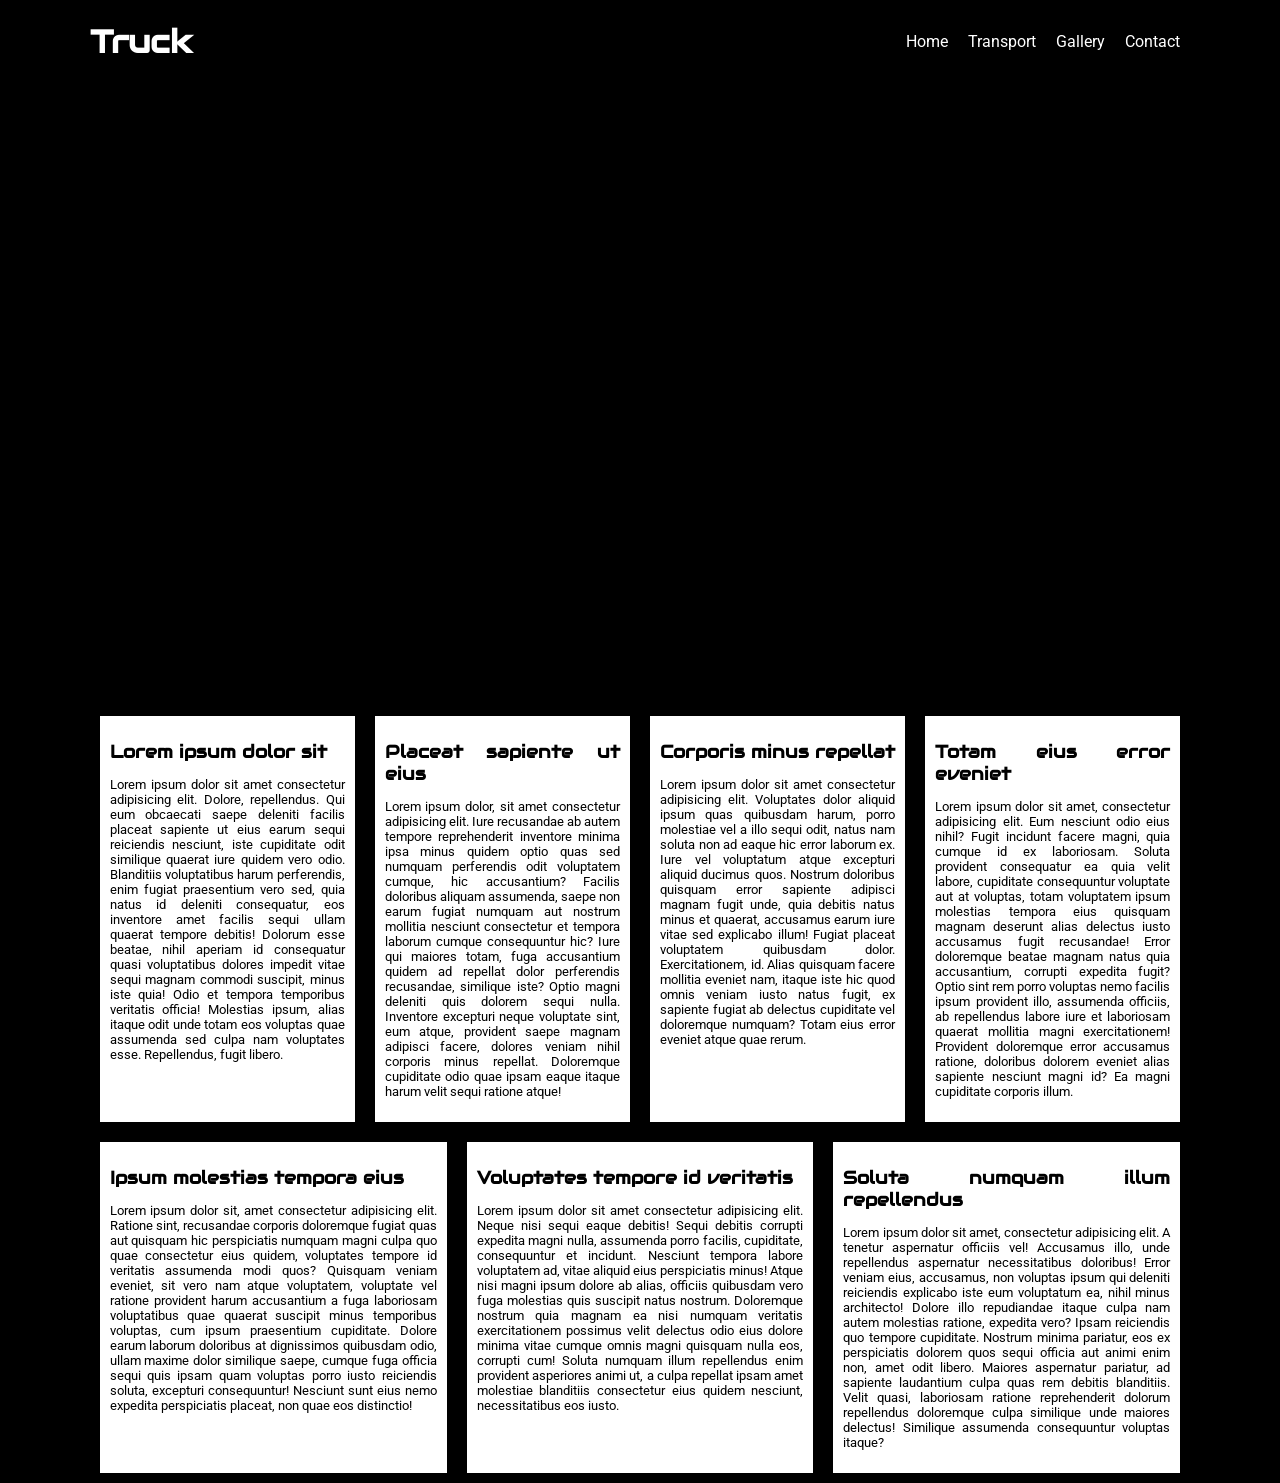
==== index.html @ 1c1d162e "Add files via upload" ====
<!DOCTYPE html>
<html lang="en">
<head>
    <meta charset="UTF-8">
    <meta name="viewport" content="width=device-width, initial-scale=1.0">
    <title>Document</title>
    <link rel="stylesheet" href="truck.css">
</head>
<body>
    <header>
        <div>
            <h1>Truck</h1>
            <nav>
                <a href="index.html">Home</a>
                <a href="transport.html">Transport</a>
                <a href="gallery.html">Gallery</a>
                <a href="contact.html">Contact</a>
            </nav>
        </div>
    </header>
    <main>
        <section>
            <article>
                <h2>Lorem ipsum dolor sit</h2>
                <p>Lorem ipsum dolor sit amet consectetur adipisicing elit. Dolore, repellendus. Qui eum obcaecati saepe deleniti facilis placeat sapiente ut eius earum sequi reiciendis nesciunt, iste cupiditate odit similique quaerat iure quidem vero odio. Blanditiis voluptatibus harum perferendis, enim fugiat praesentium vero sed, quia natus id deleniti consequatur, eos inventore amet facilis sequi ullam quaerat tempore debitis! Dolorum esse beatae, nihil aperiam id consequatur quasi voluptatibus dolores impedit vitae sequi magnam commodi suscipit, minus iste quia! Odio et tempora temporibus veritatis officia! Molestias ipsum, alias itaque odit unde totam eos voluptas quae assumenda sed culpa nam voluptates esse. Repellendus, fugit libero.</p>
            </article>
            <article>
                <h2>Placeat sapiente ut eius</h2>
                <p>Lorem ipsum dolor, sit amet consectetur adipisicing elit. Iure recusandae ab autem tempore reprehenderit inventore minima ipsa minus quidem optio quas sed numquam perferendis odit voluptatem cumque, hic accusantium? Facilis doloribus aliquam assumenda, saepe non earum fugiat numquam aut nostrum mollitia nesciunt consectetur et tempora laborum cumque consequuntur hic? Iure qui maiores totam, fuga accusantium quidem ad repellat dolor perferendis recusandae, similique iste? Optio magni deleniti quis dolorem sequi nulla. Inventore excepturi neque voluptate sint, eum atque, provident saepe magnam adipisci facere, dolores veniam nihil corporis minus repellat. Doloremque cupiditate odio quae ipsam eaque itaque harum velit sequi ratione atque!</p>
            </article>
            <article>
                <h2>Corporis minus repellat</h2>
                <p>Lorem ipsum dolor sit amet consectetur adipisicing elit. Voluptates dolor aliquid ipsum quas quibusdam harum, porro molestiae vel a illo sequi odit, natus nam soluta non ad eaque hic error laborum ex. Iure vel voluptatum atque excepturi aliquid ducimus quos. Nostrum doloribus quisquam error sapiente adipisci magnam fugit unde, quia debitis natus minus et quaerat, accusamus earum iure vitae sed explicabo illum! Fugiat placeat voluptatem quibusdam dolor. Exercitationem, id. Alias quisquam facere mollitia eveniet nam, itaque iste hic quod omnis veniam iusto natus fugit, ex sapiente fugiat ab delectus cupiditate vel doloremque numquam? Totam eius error eveniet atque quae rerum.</p>
            </article>
            <article>
                <h2>Totam eius error eveniet</h2>
                <p>Lorem ipsum dolor sit amet, consectetur adipisicing elit. Eum nesciunt odio eius nihil? Fugit incidunt facere magni, quia cumque id ex laboriosam. Soluta provident consequatur ea quia velit labore, cupiditate consequuntur voluptate aut at voluptas, totam voluptatem ipsum molestias tempora eius quisquam magnam deserunt alias delectus iusto accusamus fugit recusandae! Error doloremque beatae magnam natus quia accusantium, corrupti expedita fugit? Optio sint rem porro voluptas nemo facilis ipsum provident illo, assumenda officiis, ab repellendus labore iure et laboriosam quaerat mollitia magni exercitationem! Provident doloremque error accusamus ratione, doloribus dolorem eveniet alias sapiente nesciunt magni id? Ea magni cupiditate corporis illum.</p>
            </article>
        </section>
        <section>
            <article>
                <h2>Ipsum molestias tempora eius</h2>
                <p>Lorem ipsum dolor sit, amet consectetur adipisicing elit. Ratione sint, recusandae corporis doloremque fugiat quas aut quisquam hic perspiciatis numquam magni culpa quo quae consectetur eius quidem, voluptates tempore id veritatis assumenda modi quos? Quisquam veniam eveniet, sit vero nam atque voluptatem, voluptate vel ratione provident harum accusantium a fuga laboriosam voluptatibus quae quaerat suscipit minus temporibus voluptas, cum ipsum praesentium cupiditate. Dolore earum laborum doloribus at dignissimos quibusdam odio, ullam maxime dolor similique saepe, cumque fuga officia sequi quis ipsam quam voluptas porro iusto reiciendis soluta, excepturi consequuntur! Nesciunt sunt eius nemo expedita perspiciatis placeat, non quae eos distinctio!</p>
            </article>
            <article>
                <h2>Voluptates tempore id veritatis</h2>
                <p>Lorem ipsum dolor sit amet consectetur adipisicing elit. Neque nisi sequi eaque debitis! Sequi debitis corrupti expedita magni nulla, assumenda porro facilis, cupiditate, consequuntur et incidunt. Nesciunt tempora labore voluptatem ad, vitae aliquid eius perspiciatis minus! Atque nisi magni ipsum dolore ab alias, officiis quibusdam vero fuga molestias quis suscipit natus nostrum. Doloremque nostrum quia magnam ea nisi numquam veritatis exercitationem possimus velit delectus odio eius dolore minima vitae cumque omnis magni quisquam nulla eos, corrupti cum! Soluta numquam illum repellendus enim provident asperiores animi ut, a culpa repellat ipsam amet molestiae blanditiis consectetur eius quidem nesciunt, necessitatibus eos iusto.</p>
            </article>
            <article>
                <h2>Soluta numquam illum repellendus</h2>
                <p>Lorem ipsum dolor sit amet, consectetur adipisicing elit. A tenetur aspernatur officiis vel! Accusamus illo, unde repellendus aspernatur necessitatibus doloribus! Error veniam eius, accusamus, non voluptas ipsum qui deleniti reiciendis explicabo iste eum voluptatum ea, nihil minus architecto! Dolore illo repudiandae itaque culpa nam autem molestias ratione, expedita vero? Ipsam reiciendis quo tempore cupiditate. Nostrum minima pariatur, eos ex perspiciatis dolorem quos sequi officia aut animi enim non, amet odit libero. Maiores aspernatur pariatur, ad sapiente laudantium culpa quas rem debitis blanditiis. Velit quasi, laboriosam ratione reprehenderit dolorum repellendus doloremque culpa similique unde maiores delectus! Similique assumenda consequuntur voluptas itaque?</p>
            </article>
        </section>
    </main>
</body>
</html>
---- truck.css ----
@import url('https://fonts.googleapis.com/css2?family=Audiowide&family=Roboto:ital,wght@0,100..900;1,100..900&display=swap');

body {
    margin: 0px;
    background-color: black;
    font-family: "Roboto", sans-serif;
    color: white;
}
@media(max-width: 640px){
    header {
        background-image: url(img/rauschenberger-truck-3677882_640.jpg);
    }
}
@media(max-width: 1280px){
    header {
        background-image: url(img/rauschenberger-truck-3677882_1280.jpg);
    }
}

header {
    background-size: 100% auto;
    background-position: center;
    display: flex;
    flex-direction: column;
    padding: 0px 7% 40% 7%;
    background-position: right bottom;
    background-repeat: no-repeat;
}
 nav a {
    text-decoration: none;
    color: white;
    margin: 10px;
}
nav {
    display: flex;
    flex-direction: column;
}
h1 {
    font-family: "Audiowide", sans-serif;
}
article {
    background-color: white;
    color: black;
    padding: 10px;
    margin: 10px 0px;
    text-align: justify;
}
section {
    padding: 0px 7%;
}
h2 {
    font-family: "Audiowide", sans-serif;
    font-size: 1.1em;
}
p {
    font-size: 0.8em;
}
@media(min-width: 1280px) {
    div {
        display: flex;
        flex-direction: row;
        justify-content: space-between;
        background-image: none;
        padding-bottom: 10%;
    }
    header {
        background-image: url(img/rauschenberger-truck-3677882_1920.jpg);
    }
    nav {
        flex-direction: row;
        justify-content: center;
        align-items: center;
    }
    section {
        display: flex;
        flex-direction: row;
        padding: 0px 7%-10px;
    }
    article {
        flex: 1;
        margin: 10px;
    }
}
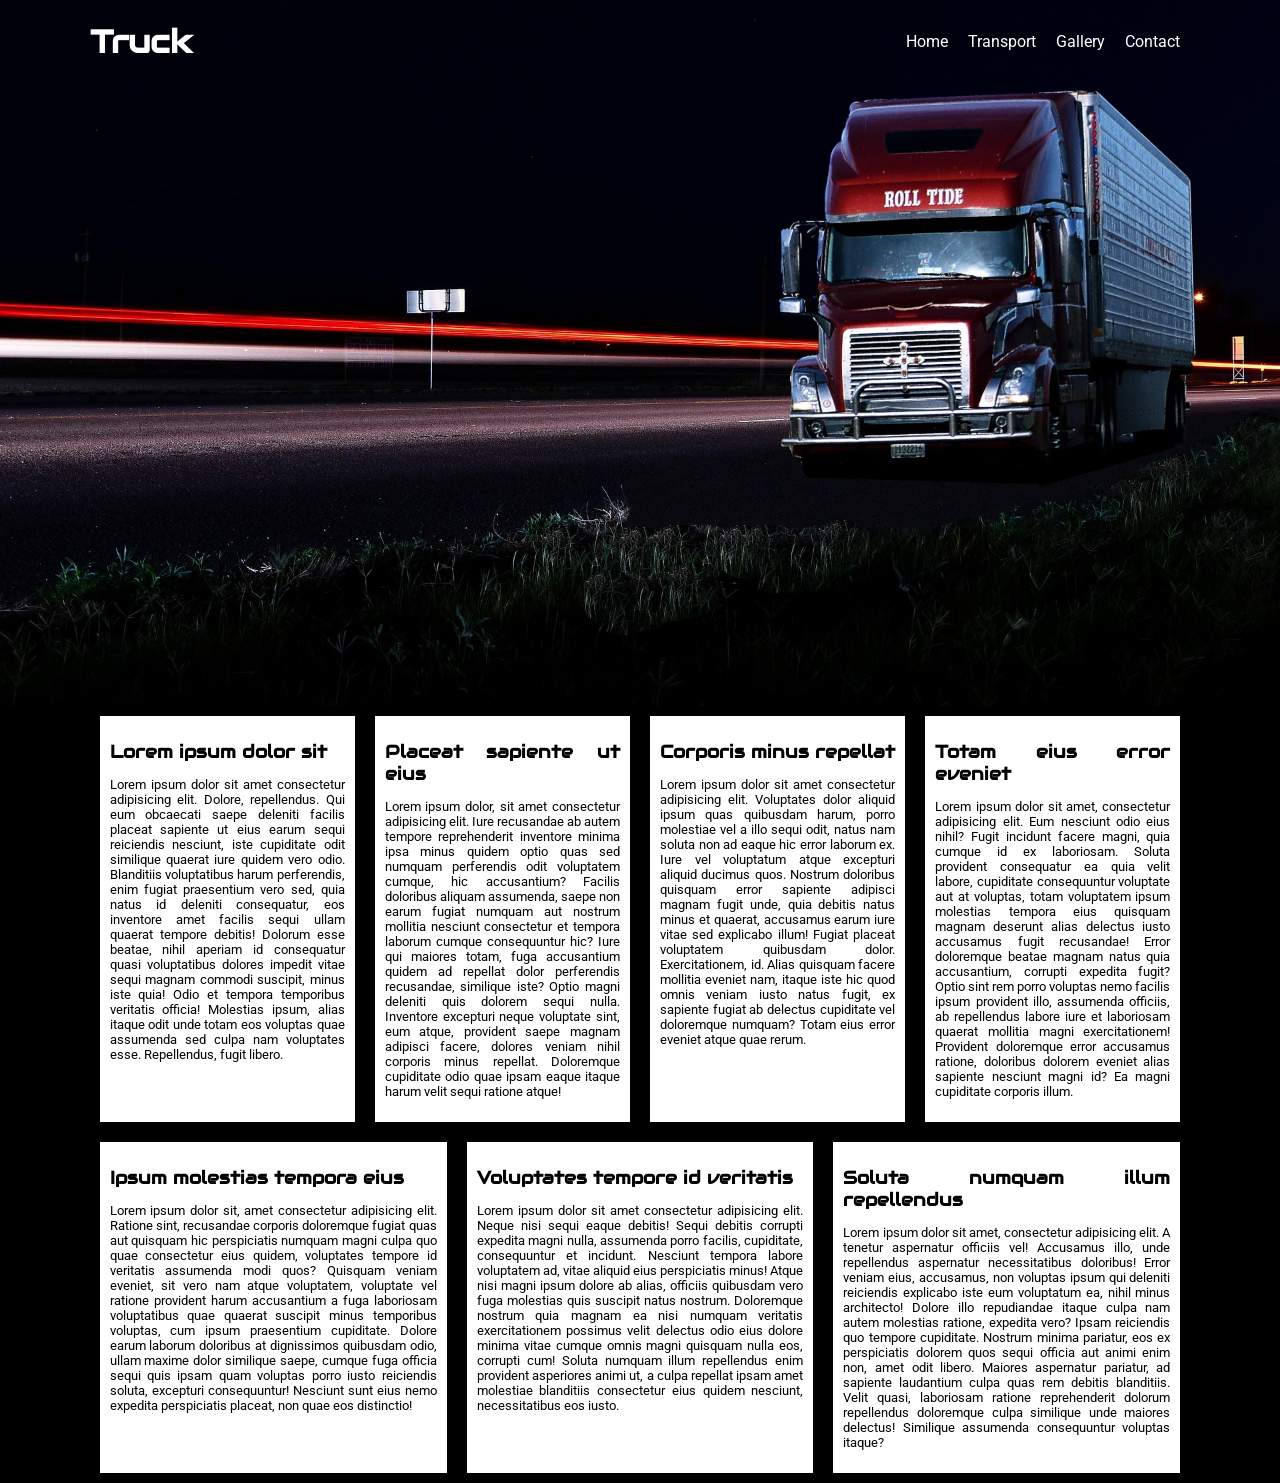
==== commit b85ebbeb: "Add files via upload" ====
--- a/index.html
+++ b/index.html
@@ -1,9 +1,13 @@
 <!DOCTYPE html>
-<html lang="en">
+<html lang="cs">
 <head>
     <meta charset="UTF-8">
     <meta name="viewport" content="width=device-width, initial-scale=1.0">
-    <title>Document</title>
+    <title>Fotografie | Dvořák Web</title>
+
+    <meta name="description" content="Vše o nákladní dopravě a kamionech na jednom místě. Prozkoumejte služby Dvořák Web a svět silniční přepravy.">
+    <meta name="keywords" content="dvorak web, trucky, kamiony, nákladní doprava, přeprava zboží, řidič kamionu">
+
     <link rel="stylesheet" href="truck.css">
 </head>
 <body>
